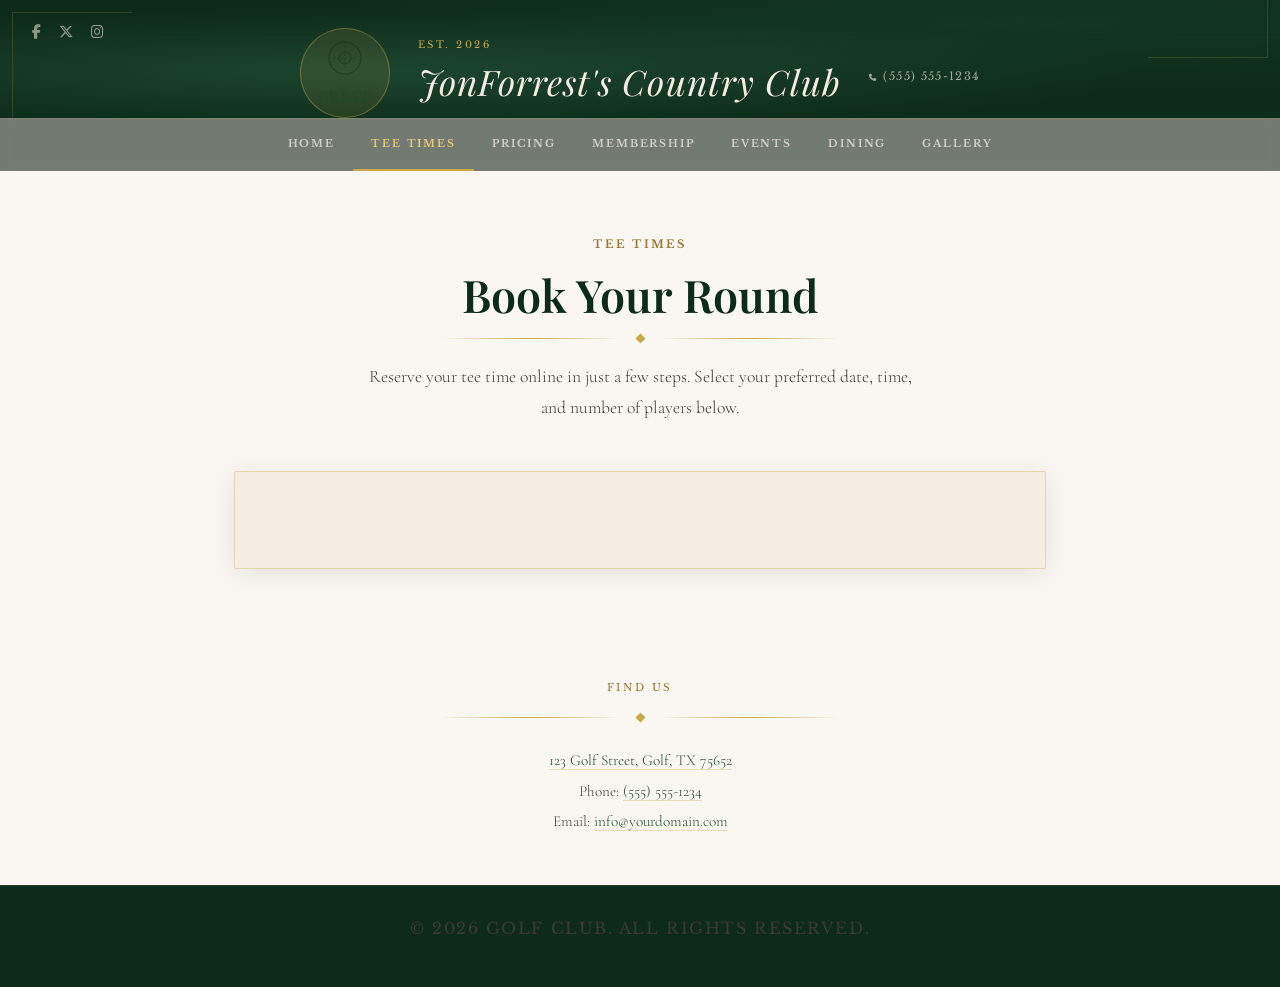
==== pages/booking.html @ 2a77ce30 "booking integration" ====
<!DOCTYPE html>
<html lang="en">
<head>
  <meta charset="UTF-8">
  <meta name="viewport" content="width=device-width, initial-scale=1.0">
  <title>Book a Tee Time — JonForrest's Country Club</title>
  <link rel="icon" type="image/x-icon" href="../favicon.ico">
  <link rel="preconnect" href="https://fonts.googleapis.com">
  <link rel="preconnect" href="https://fonts.gstatic.com" crossorigin>
  <link href="https://fonts.googleapis.com/css2?family=Playfair+Display:ital,wght@0,400;0,600;1,400;1,600&family=Cormorant+Garamond:ital,wght@0,300;0,400;0,500;1,300;1,400&family=Libre+Baskerville:ital,wght@0,400;0,700;1,400&display=swap" rel="stylesheet">
  <link rel="stylesheet" href="https://cdnjs.cloudflare.com/ajax/libs/font-awesome/6.5.0/css/all.min.css">
  <link rel="stylesheet" href="../styles.css">
  <style>
    .booking-section {
      max-width: 860px;
      margin: 64px auto;
      padding: 0 24px;
      text-align: center;
    }

    .booking-section h2 {
      font-family: var(--font-display);
      font-size: clamp(2rem, 4vw, 2.8rem);
      color: var(--forest);
      font-weight: 600;
      margin: 0 0 12px;
    }

    .booking-section .section-label {
      display: block;
      font-family: var(--font-accent);
      font-size: 0.7rem;
      letter-spacing: 0.2em;
      text-transform: uppercase;
      color: var(--gold-dark);
      margin-bottom: 12px;
    }

    .booking-section .booking-intro {
      font-family: var(--font-body);
      font-size: 1.1rem;
      color: var(--ink-soft);
      max-width: 560px;
      margin: 20px auto 48px;
      line-height: 1.75;
    }

    .booking-widget-wrap {
      background: var(--parchment);
      border: 1px solid var(--rule);
      border-radius: var(--radius);
      padding: 48px 40px;
      box-shadow: var(--shadow-card);
    }

    @media (max-width: 600px) {
      .booking-widget-wrap {
        padding: 32px 16px;
      }
    }
  </style>
</head>
<body>

  <!-- ── HEADER ── -->
  <header>

    <!-- Social icons (desktop) -->
    <div class="social-icons">
      <a href="#" aria-label="Facebook"><i class="fa-brands fa-facebook-f"></i></a>
      <a href="#" aria-label="X / Twitter"><i class="fa-brands fa-x-twitter"></i></a>
      <a href="#" aria-label="Instagram"><i class="fa-brands fa-instagram"></i></a>
    </div>

    <!-- Club identity -->
    <div class="header-inner">
      <div class="hero-image-container">
        <div class="img-placeholder" aria-label="Club crest placeholder">
          <svg width="36" height="36" viewBox="0 0 36 36" fill="none" xmlns="http://www.w3.org/2000/svg">
            <circle cx="18" cy="18" r="16" stroke="#0d2b1a" stroke-width="1.2"/>
            <path d="M18 6 L18 30 M6 18 L30 18" stroke="#0d2b1a" stroke-width="0.8" stroke-dasharray="2 2"/>
            <circle cx="18" cy="18" r="6" stroke="#0d2b1a" stroke-width="1"/>
          </svg>
          <span>Crest</span>
        </div>
        <a href="../index.html" class="home-btn" aria-label="Home"></a>
      </div>

      <div class="club-wordmark">
        <span class="established">Est. 2026</span>
        <h1>JonForrest's Country Club</h1>
      </div>

      <a href="tel:5555551234" class="phone-number">
        <i class="fa-solid fa-phone" style="font-size:0.65em; margin-right:6px;"></i>(555) 555-1234
      </a>
    </div>

    <!-- Mobile CTA buttons -->
    <div class="header-btns-mobile">
      <a class="btn btn-outline" href="booking.html">Request Tee Time</a>
      <a class="btn btn-ghost" href="pricing.html">View Pricing</a>
    </div>

    <!-- Hamburger -->
    <button class="navbar-btn" aria-label="Toggle navigation" aria-expanded="false">
      <span></span>
      <span></span>
      <span></span>
    </button>

  </header>

  <!-- ── STICKY DESKTOP NAV ── -->
  <div class="nav-bar">
    <nav class="navbar" id="navbar">
      <ul>
        <li><a href="../index.html"  class="nav-link">Home</a></li>
        <li><a href="booking.html"    class="nav-link">Tee Times</a></li>
        <li><a href="pricing.html"    class="nav-link">Pricing</a></li>
        <li><a href="membership.html" class="nav-link">Membership</a></li>
        <li><a href="events.html"     class="nav-link">Events</a></li>
        <li><a href="restaurant.html" class="nav-link">Dining</a></li>
        <li><a href="gallery.html"    class="nav-link">Gallery</a></li>
      </ul>
    </nav>
  </div>

  <!-- Mobile nav drawer -->
  <nav class="navbar" id="navbar-mobile">
    <div class="navbar-gold-rule"></div>
    <ul>
      <li><a href="../index.html"  class="nav-link">Home</a></li>
      <li><a href="booking.html"    class="nav-link">Tee Times</a></li>
      <li><a href="pricing.html"    class="nav-link">Pricing</a></li>
      <li><a href="membership.html" class="nav-link">Membership</a></li>
      <li><a href="events.html"     class="nav-link">Events</a></li>
      <li><a href="restaurant.html" class="nav-link">Dining</a></li>
      <li><a href="gallery.html"    class="nav-link">Gallery</a></li>
    </ul>
    <div class="navbar-gold-rule"></div>
  </nav>

  <!-- ── MAIN CONTENT ── -->
  <main>
    <section class="booking-section">
      <span class="section-label">Tee Times</span>
      <h2>Book Your Round</h2>
      <div class="gold-rule" style="margin: 0 auto 0;">
        <div class="gold-rule-diamond"></div>
      </div>
      <p class="booking-intro">
        Reserve your tee time online in just a few steps. Select your preferred date, time, and number of players below.
      </p>

      <div class="booking-widget-wrap">
        <!-- Start Square Appointments Embed Code -->
        <script src='https://app.squareup.com/appointments/buyer/widget/13h2jxql6qnppf/LSWEWQGVM87F5.js'></script>
        <!-- End Square Appointments Embed Code -->
      </div>
    </section>
  </main>

  <!-- ── ADDRESS ── -->
  <address class="address">
    <div class="address-inner">
      <h4>Find Us</h4>
      <div class="gold-rule" style="margin-bottom:24px;">
        <div class="gold-rule-diamond"></div>
      </div>
      <p>
        <a href="https://www.google.com/maps/search/?api=1&query=123+Golf+St+Golf+TX" target="_blank">
          123 Golf Street, Golf, TX 75652
        </a>
        <br>
        Phone: <a href="tel:5555551234">(555) 555-1234</a>
        <br>
        Email: <a href="mailto:info@yourdomain.com">info@yourdomain.com</a>
      </p>
    </div>
  </address>

  <!-- ── FOOTER ── -->
  <footer>
    <p>&copy; 2026 Golf Club. All rights reserved.</p>
  </footer>

  <script src="../script.js"></script>
</body>
</html>
---- styles.css ----
/* ================================================
   HENDERSON COUNTRY CLUB — TEMPLATE STYLESHEET
   Aesthetic: Old Money / Estate Golf / Editorial
   ================================================ */

@import url('https://fonts.googleapis.com/css2?family=Playfair+Display:ital,wght@0,400;0,600;0,700;1,400;1,600&family=Cormorant+Garamond:ital,wght@0,300;0,400;0,500;1,300;1,400&family=Libre+Baskerville:ital,wght@0,400;0,700;1,400&display=swap');

/* ── CSS Custom Properties ── */
:root {
  --forest:      #0d2b1a;
  --forest-mid:  #1a4a2e;
  --forest-soft: #2a6043;
  --parchment:   #f4ede0;
  --cream:       #faf7f2;
  --gold:        #c9a84c;
  --gold-light:  #e8c97a;
  --gold-dark:   #9a7530;
  --ink:         #1c1a16;
  --ink-soft:    #3d3a33;
  --warm-gray:   #8a8278;
  --rule:        rgba(201,168,76,0.35);
  --shadow-deep: 0 20px 60px rgba(13,43,26,0.18);
  --shadow-card: 0 4px 24px rgba(13,43,26,0.10);

  --font-display: 'Playfair Display', Georgia, serif;
  --font-body:    'Cormorant Garamond', 'Palatino Linotype', serif;
  --font-accent:  'Libre Baskerville', Georgia, serif;

  --radius: 2px;
  --transition: 0.35s cubic-bezier(0.25, 0.46, 0.45, 0.94);
}

/* ── Reset & Base ── */
*, *::before, *::after { box-sizing: border-box; }

html {
  scroll-behavior: smooth;
}

body {
  font-family: var(--font-body);
  font-size: 18px;
  line-height: 1.75;
  color: var(--ink);
  background-color: var(--cream);
  margin: 0;
  padding: 0;
  -webkit-font-smoothing: antialiased;
}

/* ── Image Placeholders ── */
.img-placeholder {
  background-color: #d4c9b0;
  background-image:
    repeating-linear-gradient(
      45deg,
      transparent,
      transparent 10px,
      rgba(255,255,255,0.15) 10px,
      rgba(255,255,255,0.15) 11px
    );
  display: flex;
  flex-direction: column;
  align-items: center;
  justify-content: center;
  gap: 10px;
  color: var(--forest-mid);
  font-family: var(--font-accent);
  font-size: 0.75rem;
  font-weight: 700;
  letter-spacing: 0.12em;
  text-transform: uppercase;
  border: 1px dashed rgba(13,43,26,0.2);
  position: relative;
  overflow: hidden;
}

.img-placeholder svg {
  opacity: 0.45;
}

.img-placeholder span {
  opacity: 0.6;
}

/* ── Gold Rule Divider ── */
.gold-rule {
  display: flex;
  align-items: center;
  gap: 16px;
  margin: 0 auto;
  max-width: 400px;
}

.gold-rule::before,
.gold-rule::after {
  content: '';
  flex: 1;
  height: 1px;
  background: linear-gradient(90deg, transparent, var(--gold), transparent);
}

.gold-rule-diamond {
  width: 7px;
  height: 7px;
  background: var(--gold);
  transform: rotate(45deg);
  flex-shrink: 0;
}

/* ── Ornamental Mark ── */
.ornament {
  font-family: var(--font-display);
  color: var(--gold);
  font-size: 1.8rem;
  line-height: 1;
  display: block;
  margin-bottom: 6px;
  font-style: italic;
}

/* ── Typography ── */
h1, h2, h3, h4 {
  font-family: var(--font-display);
  font-weight: 400;
  margin: 0 0 0.6em;
  color: var(--forest);
  line-height: 1.25;
}

h1 { font-size: clamp(2rem, 5vw, 3.2rem); }
h2 { font-size: clamp(1.6rem, 4vw, 2.5rem); }
h3 { font-size: clamp(1.3rem, 3vw, 1.9rem); }
h4 { font-size: 1.1rem; letter-spacing: 0.08em; }

p {
  margin: 0 0 1.1em;
  color: var(--ink-soft);
  font-size: 1rem;
  font-weight: 300;
}

a { color: inherit; }

/* ── Buttons ── */
.btn {
  display: inline-block;
  font-family: var(--font-accent);
  font-size: 0.7rem;
  font-weight: 700;
  letter-spacing: 0.18em;
  text-transform: uppercase;
  text-decoration: none;
  padding: 14px 32px;
  border: 1.5px solid currentColor;
  cursor: pointer;
  transition: var(--transition);
  border-radius: var(--radius);
  line-height: 1;
}

.btn-primary {
  background-color: var(--forest);
  color: var(--gold-light);
  border-color: var(--forest);
}

.btn-primary:hover {
  background-color: var(--forest-mid);
  border-color: var(--forest-mid);
  color: var(--gold-light);
}

.btn-outline {
  background-color: transparent;
  color: var(--gold);
  border-color: var(--gold);
}

.btn-outline:hover {
  background-color: var(--gold);
  color: var(--forest);
}

.btn-ghost {
  background-color: transparent;
  color: var(--parchment);
  border-color: rgba(244,237,224,0.5);
}

.btn-ghost:hover {
  background-color: rgba(244,237,224,0.1);
  border-color: var(--parchment);
}

/* ═══════════════════════════════════════
   HEADER
═══════════════════════════════════════ */

header {
  position: relative;
  background-color: var(--forest);
  background-image:
    radial-gradient(ellipse at 30% 60%, rgba(42,96,67,0.5) 0%, transparent 60%),
    radial-gradient(ellipse at 80% 20%, rgba(26,74,46,0.4) 0%, transparent 50%),
    repeating-linear-gradient(
      0deg,
      transparent,
      transparent 80px,
      rgba(255,255,255,0.012) 80px,
      rgba(255,255,255,0.012) 81px
    );
  color: var(--parchment);
  overflow: hidden;
}

/* Subtle corner ornaments */
header::before,
header::after {
  content: '';
  position: absolute;
  width: 120px;
  height: 120px;
  border: 1px solid rgba(201,168,76,0.18);
  pointer-events: none;
}
header::before { top: 12px; left: 12px; border-right: none; border-bottom: none; }
header::after  { bottom: 60px; right: 12px; border-left: none; border-top: none; }

.header-inner {
  display: flex;
  flex-direction: column;
  align-items: center;
  padding: 48px 24px 0;
  position: relative;
  z-index: 2;
}

/* Social icons */
.social-icons {
  display: none;
  position: absolute;
  top: 20px;
  left: 32px;
  gap: 18px;
}

.social-icons a {
  color: rgba(244,237,224,0.55);
  font-size: 0.9rem;
  transition: color var(--transition);
  text-decoration: none;
}

.social-icons a:hover {
  color: var(--gold-light);
}

/* Logo / Crest area */
.hero-image-container {
  width: 110px;
  height: 110px;
  border-radius: 50%;
  background: rgba(201,168,76,0.12);
  border: 1.5px solid rgba(201,168,76,0.4);
  display: flex;
  align-items: center;
  justify-content: center;
  margin-bottom: 20px;
  position: relative;
  overflow: hidden;
}

.hero-image-container .img-placeholder {
  width: 100%;
  height: 100%;
  border-radius: 50%;
  border: none;
  background-image: none;
  background-color: transparent;
}

.home-btn {
  position: absolute;
  inset: 0;
  border-radius: 50%;
  z-index: 2;
}

/* Club name wordmark */
.club-wordmark {
  text-align: center;
  margin-bottom: 6px;
}

.club-wordmark .established {
  font-family: var(--font-accent);
  font-size: 0.62rem;
  letter-spacing: 0.25em;
  text-transform: uppercase;
  color: var(--gold);
  display: block;
  margin-bottom: 6px;
}

.club-wordmark h1 {
  font-family: var(--font-display);
  color: var(--parchment);
  font-size: clamp(1.4rem, 4vw, 2.2rem);
  font-weight: 400;
  font-style: italic;
  margin: 0;
  letter-spacing: 0.03em;
}

.phone-number {
  display: none;
  color: rgba(244,237,224,0.65);
  font-family: var(--font-accent);
  font-size: 0.7rem;
  letter-spacing: 0.12em;
  text-decoration: none;
  margin-top: 8px;
}

.phone-number:hover { color: var(--gold-light); }

/* Mobile header buttons */
.header-btns-mobile {
  display: flex;
  flex-direction: column;
  gap: 10px;
  margin: 20px 0 10px;
  align-items: center;
}

/* Hamburger */
.navbar-btn {
  position: fixed;
  top: 16px;
  right: 16px;
  z-index: 1001;
  width: 42px;
  height: 42px;
  background-color: var(--forest);
  border: 1px solid rgba(201,168,76,0.3);
  border-radius: 2px;
  display: flex;
  flex-direction: column;
  justify-content: center;
  gap: 6px;
  padding: 10px;
  cursor: pointer;
}

.navbar-btn span {
  display: block;
  height: 1px;
  width: 100%;
  background: var(--gold);
  border-radius: 0;
  transition: transform 0.3s ease, opacity 0.3s ease;
  transform-origin: center;
}

.navbar-btn.active span:nth-child(1) { transform: rotate(45deg) translate(4.5px, 4.5px); }
.navbar-btn.active span:nth-child(2) { opacity: 0; }
.navbar-btn.active span:nth-child(3) { transform: rotate(-45deg) translate(4.5px, -4.5px); }

/* Navigation */
.navbar {
  position: fixed;
  top: 0;
  right: 0;
  height: 100vh;
  width: min(420px, 100%);
  background-color: var(--forest);
  background-image: repeating-linear-gradient(
    0deg, transparent, transparent 60px,
    rgba(255,255,255,0.015) 60px, rgba(255,255,255,0.015) 61px
  );
  transform: translateX(100%);
  transition: transform 0.4s cubic-bezier(0.77, 0, 0.175, 1);
  z-index: 1000;
  display: flex;
  flex-direction: column;
  justify-content: center;
  align-items: center;
  border-left: 1px solid rgba(201,168,76,0.15);
}

.navbar.active { transform: translateX(0); }

.navbar ul {
  list-style: none;
  padding: 0;
  margin: 0;
  text-align: center;
}

.navbar li {
  opacity: 0;
  transform: translateX(20px);
  transition: opacity 0.3s ease, transform 0.3s ease;
}

.navbar.active li {
  opacity: 1;
  transform: translateX(0);
}

.navbar.active li:nth-child(1) { transition-delay: 0.08s; }
.navbar.active li:nth-child(2) { transition-delay: 0.13s; }
.navbar.active li:nth-child(3) { transition-delay: 0.18s; }
.navbar.active li:nth-child(4) { transition-delay: 0.23s; }
.navbar.active li:nth-child(5) { transition-delay: 0.28s; }
.navbar.active li:nth-child(6) { transition-delay: 0.33s; }
.navbar.active li:nth-child(7) { transition-delay: 0.38s; }

.navbar li a {
  font-family: var(--font-display);
  font-size: 1.5rem;
  font-style: italic;
  color: var(--parchment);
  text-decoration: none;
  display: block;
  padding: 12px 0;
  letter-spacing: 0.02em;
  transition: color var(--transition);
}

.navbar li a:hover,
.navbar li a.active {
  color: var(--gold-light);
}

.navbar-gold-rule {
  width: 60px;
  height: 1px;
  background: linear-gradient(90deg, transparent, var(--gold), transparent);
  margin: 24px auto;
}

/* Desktop nav bar */
.nav-bar {
  width: 100%;
  background-color: rgba(5, 20, 10, 0.55);
  backdrop-filter: blur(6px);
  -webkit-backdrop-filter: blur(6px);
  border-top: 1px solid rgba(201,168,76,0.18);
  padding: 0;
  display: none;
  justify-content: center;
  position: relative;
  z-index: 2;
}

/* ═══════════════════════════════════════
   HERO BAND (below header on desktop)
═══════════════════════════════════════ */

.hero-band {
  height: 420px;
  position: relative;
  overflow: hidden;
  display: none; /* shown on desktop */
}

.hero-band .img-placeholder {
  width: 100%;
  height: 100%;
}

.hero-band-overlay {
  position: absolute;
  inset: 0;
  background: linear-gradient(
    to bottom,
    rgba(13,43,26,0.3) 0%,
    rgba(13,43,26,0.0) 40%,
    rgba(13,43,26,0.6) 100%
  );
  display: flex;
  align-items: flex-end;
  justify-content: center;
  padding-bottom: 48px;
}

.hero-tagline {
  font-family: var(--font-display);
  font-style: italic;
  font-size: clamp(1.2rem, 3vw, 1.8rem);
  color: var(--parchment);
  text-align: center;
  letter-spacing: 0.04em;
  text-shadow: 0 2px 20px rgba(0,0,0,0.5);
}

/* ═══════════════════════════════════════
   WELCOME SECTION
═══════════════════════════════════════ */

.welcome {
  background-color: var(--cream);
  padding: 64px 24px;
}

.welcome-inner {
  max-width: 1100px;
  margin: 0 auto;
}

.section-label {
  font-family: var(--font-accent);
  font-size: 0.65rem;
  font-weight: 700;
  letter-spacing: 0.25em;
  text-transform: uppercase;
  color: var(--gold-dark);
  display: block;
  margin-bottom: 16px;
}

.welcome-text {
  margin-bottom: 40px;
}

.welcome-text h2 {
  font-style: italic;
  margin-bottom: 12px;
}

.welcome-image-wrap {
  width: 100%;
  aspect-ratio: 4 / 3;
  border-radius: var(--radius);
  overflow: hidden;
  box-shadow: var(--shadow-card);
  border: 1px solid rgba(201,168,76,0.2);
}

.welcome-image-wrap .img-placeholder {
  width: 100%;
  height: 100%;
}

.welcome-cta {
  display: flex;
  flex-wrap: wrap;
  gap: 14px;
  margin-top: 32px;
  align-items: center;
}

.welcome-phone {
  font-family: var(--font-accent);
  font-size: 0.72rem;
  letter-spacing: 0.15em;
  color: var(--warm-gray);
  text-decoration: none;
  text-transform: uppercase;
}

.welcome-phone:hover { color: var(--forest); }

/* ═══════════════════════════════════════
   ORNAMENTAL DIVIDER
═══════════════════════════════════════ */

.ornamental-divider {
  padding: 32px 0;
  display: flex;
  align-items: center;
  justify-content: center;
  gap: 24px;
  background-color: var(--cream);
}

.ornamental-divider .line {
  flex: 1;
  max-width: 300px;
  height: 1px;
  background: linear-gradient(90deg, transparent, var(--rule), transparent);
}

.ornamental-divider .crest-mark {
  font-family: var(--font-display);
  font-size: 1.4rem;
  color: var(--gold);
  font-style: italic;
  line-height: 1;
}

/* ═══════════════════════════════════════
   FEATURES / AMENITIES SECTION
═══════════════════════════════════════ */

.features {
  background-color: var(--parchment);
  padding: 64px 24px;
  position: relative;
}

.features::before {
  content: '';
  position: absolute;
  top: 0; left: 0; right: 0;
  height: 1px;
  background: linear-gradient(90deg, transparent, var(--rule), transparent);
}

.features::after {
  content: '';
  position: absolute;
  bottom: 0; left: 0; right: 0;
  height: 1px;
  background: linear-gradient(90deg, transparent, var(--rule), transparent);
}

.features-inner {
  max-width: 1100px;
  margin: 0 auto;
}

.features-text h3 {
  font-style: italic;
  margin-bottom: 12px;
}

.features-image-wrap {
  width: 100%;
  aspect-ratio: 16 / 10;
  border-radius: var(--radius);
  overflow: hidden;
  box-shadow: var(--shadow-card);
  margin-top: 32px;
  border: 1px solid rgba(201,168,76,0.2);
}

.features-image-wrap .img-placeholder {
  width: 100%;
  height: 100%;
}

/* ═══════════════════════════════════════
   STAT BAR
═══════════════════════════════════════ */

.stat-bar {
  background-color: var(--forest);
  padding: 40px 24px;
}

.stat-bar-inner {
  max-width: 900px;
  margin: 0 auto;
  display: flex;
  flex-direction: column;
  gap: 32px;
  align-items: center;
  text-align: center;
}

.stat-item .stat-number {
  font-family: var(--font-display);
  font-size: 2.4rem;
  color: var(--gold-light);
  font-style: italic;
  display: block;
  line-height: 1;
}

.stat-item .stat-label {
  font-family: var(--font-accent);
  font-size: 0.62rem;
  letter-spacing: 0.2em;
  text-transform: uppercase;
  color: rgba(244,237,224,0.5);
  display: block;
  margin-top: 6px;
}

/* ═══════════════════════════════════════
   ADDRESS
═══════════════════════════════════════ */

.address {
  font-style: normal;
  background-color: var(--cream);
  padding: 48px 24px;
  text-align: center;
}

.address-inner {
  max-width: 600px;
  margin: 0 auto;
}

.address h4 {
  font-family: var(--font-accent);
  font-size: 0.65rem;
  letter-spacing: 0.25em;
  text-transform: uppercase;
  color: var(--gold-dark);
  margin-bottom: 20px;
}

.address p {
  font-size: 0.95rem;
  line-height: 2;
  color: var(--ink-soft);
  margin: 0;
}

.address a {
  color: var(--forest-mid);
  text-decoration: none;
  border-bottom: 1px solid var(--rule);
  transition: color var(--transition), border-color var(--transition);
}

.address a:hover {
  color: var(--gold-dark);
  border-color: var(--gold);
}

/* ═══════════════════════════════════════
   FOOTER
═══════════════════════════════════════ */

footer {
  background-color: var(--forest);
  color: rgba(244,237,224,0.4);
  text-align: center;
  padding: 28px 24px;
  font-family: var(--font-accent);
  font-size: 0.65rem;
  letter-spacing: 0.15em;
  text-transform: uppercase;
  border-top: 1px solid rgba(201,168,76,0.15);
}

/* ═══════════════════════════════════════
   BOOKING PAGE
═══════════════════════════════════════ */

.booking-page main {
  max-width: 620px;
  margin: 0 auto;
  padding: 64px 24px;
}

.booking-page .page-heading {
  text-align: center;
  margin-bottom: 48px;
}

.booking-page .page-heading .section-label {
  display: block;
  margin-bottom: 10px;
}

.booking-form {
  background: var(--cream);
  border: 1px solid rgba(201,168,76,0.25);
  border-radius: var(--radius);
  padding: 40px 32px;
  box-shadow: var(--shadow-card);
}

.form-group {
  margin-bottom: 24px;
}

.form-group label {
  display: block;
  font-family: var(--font-accent);
  font-size: 0.65rem;
  font-weight: 700;
  letter-spacing: 0.18em;
  text-transform: uppercase;
  color: var(--forest-mid);
  margin-bottom: 8px;
}

.form-group input,
.form-group select,
.form-group textarea {
  width: 100%;
  padding: 12px 16px;
  font-family: var(--font-body);
  font-size: 1rem;
  color: var(--ink);
  background-color: white;
  border: 1px solid rgba(13,43,26,0.18);
  border-radius: var(--radius);
  outline: none;
  transition: border-color var(--transition), box-shadow var(--transition);
  
}

.form-group input:focus,
.form-group select:focus,
.form-group textarea:focus {
  border-color: var(--gold);
  box-shadow: 0 0 0 3px rgba(201,168,76,0.12);
}

.form-group textarea {
  min-height: 100px;
  resize: vertical;
}

.booking-form .btn {
  width: 100%;
  text-align: center;
  margin-top: 8px;
}

/* ═══════════════════════════════════════
   MEDIA QUERIES — TABLET & DESKTOP
═══════════════════════════════════════ */

@media (min-width: 768px) {

  /* Header */
  .social-icons { display: flex; }

  .header-inner {
    flex-direction: row;
    align-items: center;
    justify-content: center;
    gap: 28px;
    padding: 28px 48px 0;
  }

  .hero-image-container {
    width: 90px;
    height: 90px;
    margin: 0;
    flex-shrink: 0;
  }

  .club-wordmark { text-align: left; }

  .phone-number { display: inline; }

  .header-btns-mobile { display: none; }

  .navbar-btn { display: none; }

  .nav-bar {
    display: flex;
    position: sticky;
    top: 0;
    z-index: 100;
  }

  /* Only target the navbar that lives inside the desktop wrapper (.nav-bar).
     This prevents the mobile #navbar-mobile from inheriting desktop layout rules. */
  .nav-bar .navbar {
    position: static;
    transform: none;
    width: 100%;
    height: auto;
    background: none;
    border: none;
    flex-direction: row;
    padding: 0;
  }

  /* Explicitly hide the mobile nav on larger screens. */
  #navbar-mobile { display: none; }


  .nav-bar .navbar ul {
    display: flex;
    flex-direction: row;
    gap: 0;
    justify-content: center;
  }

  .nav-bar .navbar li {
    opacity: 1;
    transform: none;
    transition: none;
  }

  .nav-bar .navbar li a {
    font-family: var(--font-accent);
    font-size: 0.65rem;
    font-style: normal;
    font-weight: 700;
    letter-spacing: 0.18em;
    text-transform: uppercase;
    color: rgba(244,237,224,0.75);
    padding: 16px 18px;
    display: block;
    border-bottom: 2px solid transparent;
    transition: color var(--transition), border-color var(--transition);
  }

  .navbar li a:hover,
  .navbar li a.active {
    color: var(--gold-light);
    border-bottom-color: var(--gold);
  }

  .navbar-gold-rule { display: none; }

  /* Hero band */
  .hero-band { display: block; }

  /* Welcome */
  .welcome-inner {
    display: grid;
    grid-template-columns: 1fr 1fr;
    gap: 64px;
    align-items: center;
  }

  .welcome-text { margin-bottom: 0; }

  .welcome-image-wrap {
    aspect-ratio: 3 / 4;
  }

  /* Features */
  .features-inner {
    display: grid;
    grid-template-columns: 1fr 1fr;
    gap: 64px;
    align-items: center;
  }

  .features-image-wrap {
    margin-top: 0;
    order: -1;
    aspect-ratio: 4 / 5;
  }

  /* Stat bar */
  .stat-bar-inner {
    flex-direction: row;
    justify-content: space-around;
    gap: 0;
  }

  .stat-item {
    position: relative;
    padding: 0 40px;
  }

  .stat-item + .stat-item::before {
    content: '';
    position: absolute;
    left: 0;
    top: 50%;
    transform: translateY(-50%);
    width: 1px;
    height: 40px;
    background: rgba(201,168,76,0.25);
  }

  /* Booking */
  .booking-form {
    padding: 56px 48px;
  }

  .booking-form .form-row {
    display: grid;
    grid-template-columns: 1fr 1fr;
    gap: 20px;
  }
}

@media (min-width: 1100px) {
  .navbar li a {
    padding: 16px 24px;
  }
}
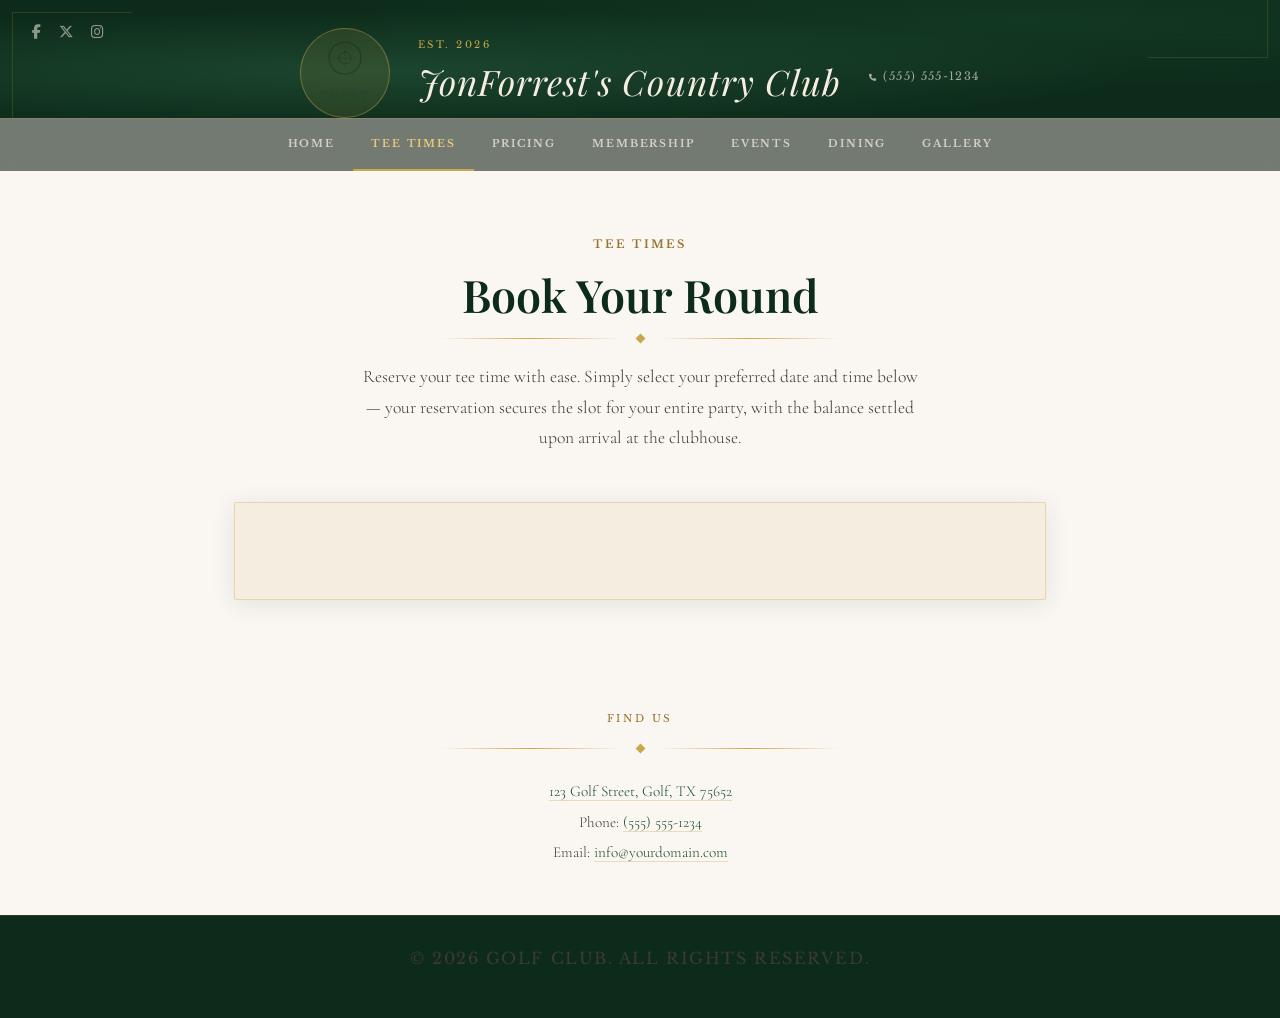
==== commit 3111936e: "wording changes" ====
--- a/pages/booking.html
+++ b/pages/booking.html
@@ -150,7 +150,7 @@
         <div class="gold-rule-diamond"></div>
       </div>
       <p class="booking-intro">
-        Reserve your tee time online in just a few steps. Select your preferred date, time, and number of players below.
+        Reserve your tee time with ease. Simply select your preferred date and time below — your reservation secures the slot for your entire party, with the balance settled upon arrival at the clubhouse.
       </p>
 
       <div class="booking-widget-wrap">
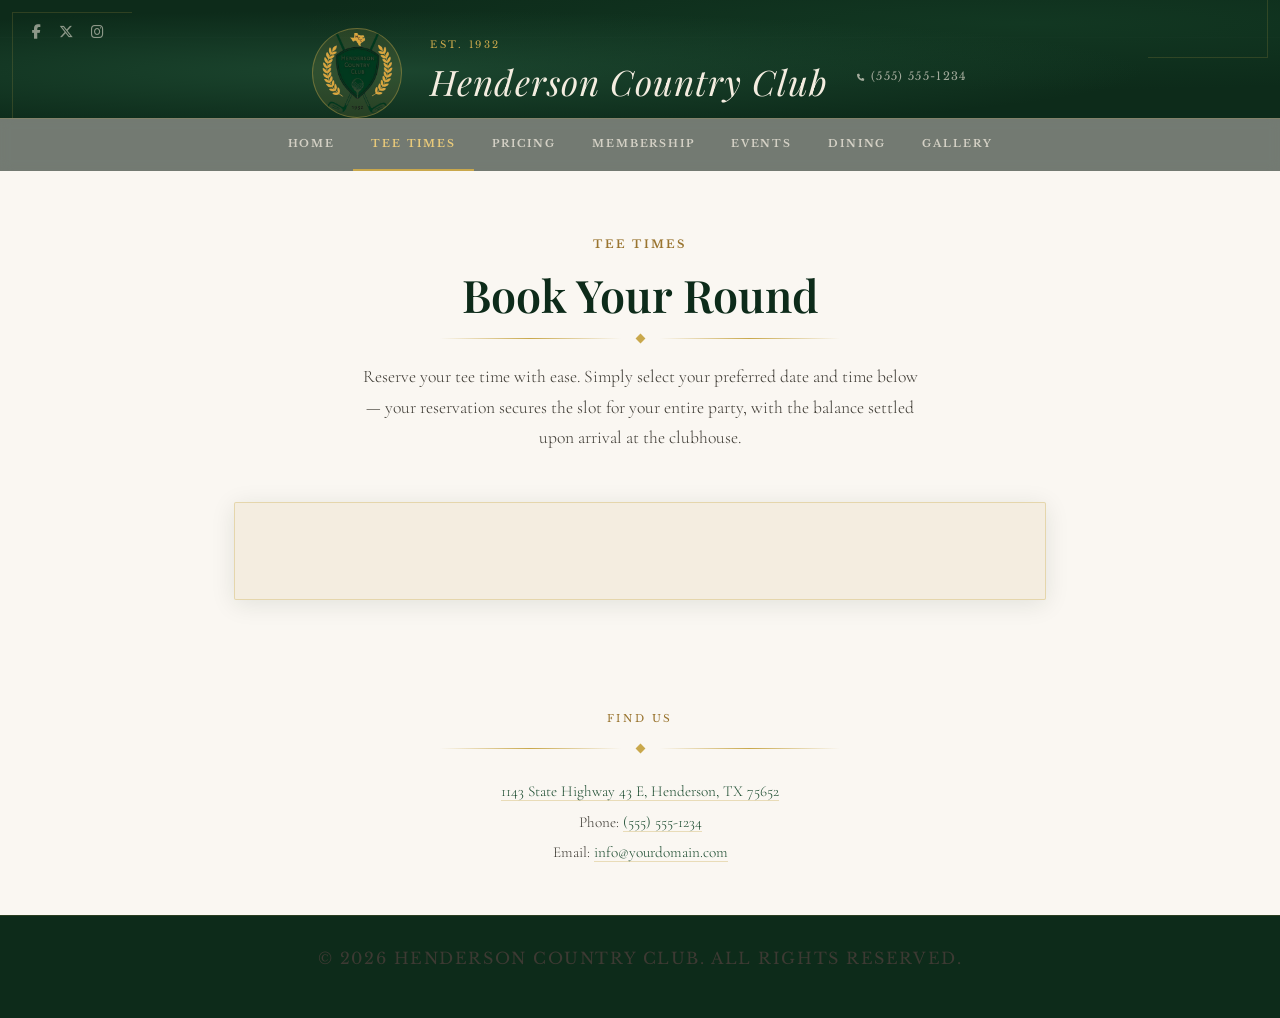
==== commit f9b76c7f: "images placed" ====
--- a/pages/booking.html
+++ b/pages/booking.html
@@ -3,7 +3,7 @@
 <head>
   <meta charset="UTF-8">
   <meta name="viewport" content="width=device-width, initial-scale=1.0">
-  <title>Book a Tee Time — JonForrest's Country Club</title>
+  <title>Book a Tee Time — Henderson Country Club</title>
   <link rel="icon" type="image/x-icon" href="../favicon.ico">
   <link rel="preconnect" href="https://fonts.googleapis.com">
   <link rel="preconnect" href="https://fonts.gstatic.com" crossorigin>
@@ -75,20 +75,13 @@
     <!-- Club identity -->
     <div class="header-inner">
       <div class="hero-image-container">
-        <div class="img-placeholder" aria-label="Club crest placeholder">
-          <svg width="36" height="36" viewBox="0 0 36 36" fill="none" xmlns="http://www.w3.org/2000/svg">
-            <circle cx="18" cy="18" r="16" stroke="#0d2b1a" stroke-width="1.2"/>
-            <path d="M18 6 L18 30 M6 18 L30 18" stroke="#0d2b1a" stroke-width="0.8" stroke-dasharray="2 2"/>
-            <circle cx="18" cy="18" r="6" stroke="#0d2b1a" stroke-width="1"/>
-          </svg>
-          <span>Crest</span>
-        </div>
+        <img src="../imgs/HCC_Hero-removebg-preview.png" alt="Henderson Country Club crest">
         <a href="../index.html" class="home-btn" aria-label="Home"></a>
       </div>
 
       <div class="club-wordmark">
-        <span class="established">Est. 2026</span>
-        <h1>JonForrest's Country Club</h1>
+        <span class="established">Est. 1932</span>
+        <h1>Henderson Country Club</h1>
       </div>
 
       <a href="tel:5555551234" class="phone-number">
@@ -169,8 +162,8 @@
         <div class="gold-rule-diamond"></div>
       </div>
       <p>
-        <a href="https://www.google.com/maps/search/?api=1&query=123+Golf+St+Golf+TX" target="_blank">
-          123 Golf Street, Golf, TX 75652
+        <a href="https://www.google.com/maps/search/?api=1&query=1143+State+Highway+43+E+Henderson+TX" target="_blank">
+          1143 State Highway 43 E, Henderson, TX 75652
         </a>
         <br>
         Phone: <a href="tel:5555551234">(555) 555-1234</a>
@@ -182,7 +175,7 @@
 
   <!-- ── FOOTER ── -->
   <footer>
-    <p>&copy; 2026 Golf Club. All rights reserved.</p>
+    <p>&copy; 2026 Henderson Country Club. All rights reserved.</p>
   </footer>
 
   <script src="../script.js"></script>
--- a/styles.css
+++ b/styles.css
@@ -1,6 +1,6 @@
 /* ================================================
    HENDERSON COUNTRY CLUB — TEMPLATE STYLESHEET
-   Aesthetic: Old Money / Estate Golf / Editorial
+   Aesthetic: Estate Golf / Editorial
    ================================================ */
 
 @import url('https://fonts.googleapis.com/css2?family=Playfair+Display:ital,wght@0,400;0,600;0,700;1,400;1,600&family=Cormorant+Garamond:ital,wght@0,300;0,400;0,500;1,300;1,400&family=Libre+Baskerville:ital,wght@0,400;0,700;1,400&display=swap');
@@ -280,6 +280,17 @@
   background-color: transparent;
 }
 
+.hero-image-container img,
+.hero-image-container .img-placeholder img {
+  width: 90%;
+  height: 90%;
+  object-fit: contain;
+}
+
+.hero-image-container .img-placeholder span {
+  display: none;
+}
+
 .home-btn {
   position: absolute;
   inset: 0;
@@ -471,6 +482,13 @@
   height: 100%;
 }
 
+.hero-band img {
+  width: 100%;
+  height: 100%;
+  object-fit: cover;
+  object-position: 30% 70%;
+}
+
 .hero-band-overlay {
   position: absolute;
   inset: 0;
@@ -544,6 +562,13 @@
   height: 100%;
 }
 
+.welcome-image-wrap img {
+  width: 100%;
+  height: 100%;
+  object-fit: cover;
+  object-position: bottom;
+}
+
 .welcome-cta {
   display: flex;
   flex-wrap: wrap;
